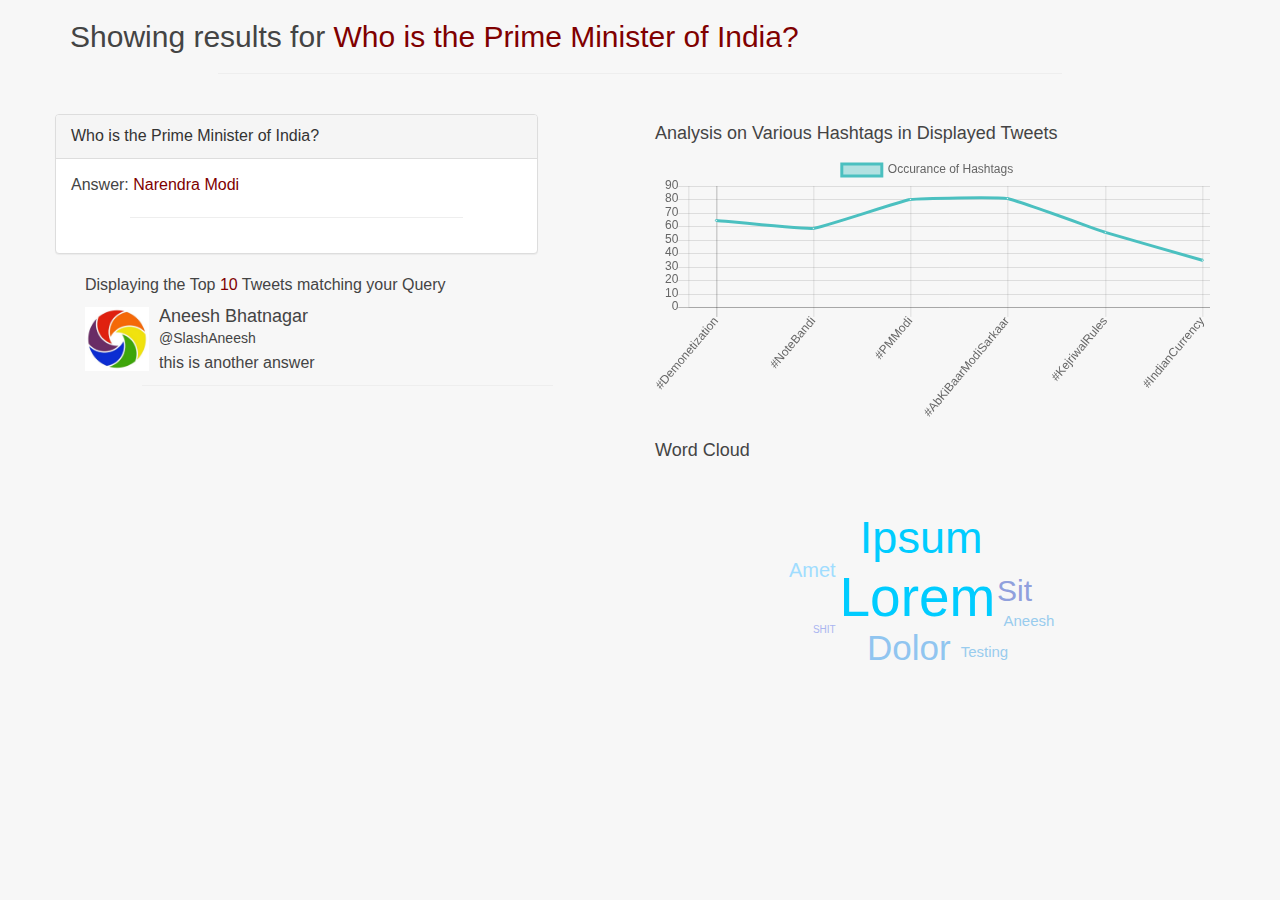
==== search.html @ 6ee364b6 "Updates to search page and plugins Added" ====
<!DOCTYPE html>
<html>
	<head>
		 <title>Search Results</title>

			<meta name="viewport" content="width=device-width , initial-scale=1">
			<meta name="description" content="">
			<meta name="author" content="">


		<link rel="shortcut icon" href="images/logo.png"/>
		<link rel="stylesheet" type="text/css" href="css/styleblocks.css">
		<link href="css/bootstrap.min.css" rel="stylesheet">
		<link rel="stylesheet" type="text/css" href="css/style.css">
		<link rel="stylesheet" type="text/css" href="css/include/jqcloud.min.css">
		<link rel="stylesheet" type="text/css" href="css/jquery-ui.theme.min.css">
		<script src="https://code.jquery.com/jquery-1.12.4.js"></script>
		<!-- <script type="text/javascript" src="js/jquery-1.11.0.js"></script> -->
		<script type="text/javascript" src="js/jquery-ui.js"></script>
		<script src="js/bootstrap.min.js"></script>
		<script src="js/include/Chart.min.js"></script>
		<script src="js/include/jqcloud.min.js"></script>
	</head>

	<body>
		<!-- container FLUID BEGINS========== -->
		<div class="container">
			<div class="row"> <!-- main row starts -->
				<div class="col-md-12" style="margin-bottom: 20px;">
					<h2>Showing results for <span class="maroon" id="search-term">Who is the Prime Minister of India?</span></h2>
					<hr>
				</div>
			 <!-- results separate column starts / left side of the page-->
				<div class="col-md-6 col-xs-12"> 
						<!-- RESULTS ROW STARTS -->
						<div class="row results">
							<!-- MAIN result card begins -->
							<div class="row">
								<div class="col-md-10">
									<div class="panel panel-default">
										<div class="panel-heading" id="search-question">Who is the Prime Minister of India?</div>
										<div class="panel-body">
											Answer: <span id="search-answer" class="maroon">Narendra Modi</span><hr/>
										</div>
									</div>
								</div>
							</div> <!-- main result row ends -->
						</div><!--results row ends-->
						<div class="rows"> <!-- secondary results begins -->
							<div class="col-md-12">
								<p>Displaying the Top <span class="maroon" id="result-count">10</span> Tweets matching your Query</p>
							</div>
							<div class="col-md-12">
								<div class="media">
									<div class="media-left media-middle pull-left">
										<a href="#"><img class="media-object" src="images/thumbnail.jpg" alt="..." width="64px"></a>
									</div>
									<div class="media-body">
										<h4 class="media-heading">Aneesh Bhatnagar</h4>
										<h5 class="media-heading">@SlashAneesh</h5>
										<p>this is another answer</p>
									</div>
								</div>
							</div> <!-- col ends -->
							<hr/>
						</div> <!-- secondary results ends -->
					<!-- results separate column ends / left side of the page-->
			 		</div> <!-- main row ends -->
			 		<div class="col-md-6 col-xs-12">
						<div class="row">
							<div class="col-md-12 col-xs-12">
								<h4>Analysis on Various Hashtags in Displayed Tweets</h4>
								<canvas id="hashtags-chart"></canvas>
							</div>
						</div>
						<div class="row">
							<div class="col-md-12 col-xs-12">
								<h4>Word Cloud</h4>
							</div>
							<div class="col-md-12 col-xs-12" id="word-cloud-area" style="height:250px;"></div>
						</div>
			 		</div>
				</div><!--main container fluid ends-->
		<script src="js/search-script.js"></script>
		</body>
</html>
---- css/style.css ----
body
{
	background-color: #F7F7F7;
	overflow-x:hidden; 
}
body {font-family: Sofia Pro, sans-serif; color: #444444; font-size: 16px}
hr
{
	border-color: #eee;
	width: 74%;
}

#hr-small
{
	width: 20%;
}

.margin-top-5{
	margin-top: 5%;
}

.margin-top-150{
	margin-top: 150px;
}

.margin-top-170{
	margin-top:170px;
}

.maroon{
	color: #800000;
}
.door
{
	
	position: absolute;
	background-color: #ddd;
}


#lefty
{
	background-image: url('../images/back5.jpg');
	background-size: 200% 100%;
	background-position: 0px 0px;
	width: 50%;
	height: 100vh;
	z-index: 199;
}


#righty
{
	background-image: url('../images/back5.jpg');
	background-size: 200% 100%;
	background-position: -675px 0px;
	width: 50%;
	height: 100vh;
	left:50%;
	z-index: 199;
}

/*center rotation button starts*/

.center-but
{
	position: absolute;
	width: 70px;
	height: 70px;
	border-radius: 70px 0 0 70px;
	border-left: solid 5px rgb(221, 221, 221);
	top: 45%;
	left: 47%;
	z-index: 20000;
	cursor: pointer;
	-webkit-animation-name:             spin;
	-webkit-animation-duration:         1s;
	-webkit-animation-iteration-count:  infinite;
	-webkit-animation-timing-function:  linear;
}

#inner-c-but
{
	position: absolute;
	width: 40px;
	height: 40px;
	top: 14px;
	left: 14px;
	border-radius: 40px 0 0 40px;
	border-left: solid 5px #656363;
	-webkit-animation-name:             spin;
	-webkit-animation-duration:         8s;
	-webkit-animation-iteration-count:  infinite;
	-webkit-animation-timing-function:  linear;
}



@-webkit-keyframes spin {
  from { -webkit-transform:rotate(0deg) } 
  to { -webkit-transform:rotate(360deg) } 
}
@-moz-keyframes spin {
  from { -webkit-transform:rotate(0deg) } 
  to { -webkit-transform:rotate(360deg) }   
}
@-o-keyframes spin {
  from { -webkit-transform:rotate(0deg) } 
  to { -webkit-transform:rotate(360deg) }   
}
@keyframes spin {
  from { -webkit-transform:rotate(0deg) } 
to { -webkit-transform:rotate(360deg) }   
}

.navbar
{
	margin: 0;
	border-radius: 0;
	padding:5px;
}

.container-fluid
{
	width: 1170px;
	margin: 0 auto;
	
}

.container-full
{
	width: 100%;
	height: 100%;
	overflow: hidden;
}

.landingPage
{
	background-image: url('../images/landing.jpg');
	background-size: cover;
	background-position: center center; 
	color: white;
	height: 100vh;
	

}

.leader{
	letter-spacing: 0.1em;
	
	margin-top: 20px;
	font-size:26px;
}

.searchBox{
	margin-top:140px;
	padding: 5px;
}

.thumbnail img
{
	width: 200px;
	border-radius: 0;
	padding: 6px;
}
.glyphicon-user
{
	font-size: 4.3em;
}

.glyphicon-user:hover
{
 color: limegreen ;
}

#down-arrow
{
	margin-top: 260px;
	-webkit-animation : toggle-opacity 3s infinite;
}

@-webkit-keyframes toggle-opacity {
    0% {opacity: 1;}
    50% {opacity: 0.5;}
    100% {opacity: 1;}
}

#result-row
{
	padding: 30px;
	padding-left: 10px;
}



/*====================LOGIN=======================*/

#login-form {
	margin: 50px auto;
	width: 300px;
}

#login-form h3 {
	background-color: #282830;
	border-radius: 5px 5px 0 0;
	color: #fff;
	font-size: 14px;
	padding: 20px;
	text-align: center;
	text-transform: uppercase;
}

#login-form fieldset {
	background: #fff;
	border-radius: 0 0 5px 5px;
	padding: 20px;
	position: relative;
}

#login-form fieldset:before {
	background-color: #fff;
	content: "";
	height: 8px;
	left: 50%;
	margin: -4px 0 0 -4px;
	position: absolute;
	top: 0;
	-webkit-transform: rotate(45deg);
	-moz-transform: rotate(45deg);
	-ms-transform: rotate(45deg);
	-o-transform: rotate(45deg);
	transform: rotate(45deg);
	width: 8px;
}

#login-form input {
	font-size: 14px;
}

#login-form input[type="email"],
#login-form input[type="password"] {
	border: 1px solid #dcdcdc;
	padding: 12px 10px;
	width: 238px;
}

#login-form input[type="email"] {
	border-radius: 3px 3px 0 0;
}

#login-form input[type="password"] {
	border-top: none;
	border-radius: 0px 0px 3px 3px;
}

#login-form input[type="submit"] {
	background: #1dabb8;
	border-radius: 3px;
	color: #fff;
	float: right;
	font-weight: bold;
	margin-top: 20px;
	padding: 12px 20px;
}

#login-form input[type="submit"]:hover { background: #198d98; }

#login-form footer {
	font-size: 12px;
	margin-top: 16px;
}

.info {
	background: #e5e5e5;
	border-radius: 50%;
	display: inline-block;
	height: 20px;
	line-height: 20px;
	margin: 0 10px 0 0;
	text-align: center;
	width: 20px;
}

fieldset {
	border: none;
	margin: 0;
}

input {
	border: none;
	font-family: inherit;
	font-size: inherit;
	margin: 0;
	-webkit-appearance: none;
}

input:focus {
  outline: none;
}

input[type="submit"] { cursor: pointer; }

.clearfix { *zoom: 1; }
.clearfix:before, .clearfix:after {
	content: "";
	display: table;	
}
.clearfix:after { clear: both; }

/*LOGIN FORM ENDS*/

textarea:focus, input[type="text"]:focus, input[type="password"]:focus, input[type="datetime"]:focus, input[type="datetime-local"]:focus, input[type="date"]:focus, input[type="month"]:focus, input[type="time"]:focus, input[type="week"]:focus, input[type="number"]:focus, input[type="email"]:focus, input[type="url"]:focus, input[type="search"]:focus, input[type="tel"]:focus, input[type="color"]:focus, .uneditable-input:focus {   
border-color: rgba(126, 239, 104, 0.8);
box-shadow: 0 1px 1px rgba(0, 0, 0, 0.075) inset, 0 0 8px rgba(126, 239, 104, 0.6);
outline: 0 none;}

/* AutoComplete UI CSS */
.ui-menu-item{
	list-style: none !important;
	margin-left:-25px;
}

.ui-autocomplete{
	width:525px !important;
}
---- css/include/jqcloud.min.css ----
/*!
 * jQCloud 2.0.2
 * Copyright 2011 Luca Ongaro (http://www.lucaongaro.eu)
 * Copyright 2013 Daniel White (http://www.developerdan.com)
 * Copyright 20142016 Damien "Mistic" Sorel (http://www.strangeplanet.fr)
 * Licensed under MIT (http://opensource.org/licenses/MIT)
 */
div.jqcloud{overflow:hidden;position:relative}div.jqcloud span{padding:0}div.jqcloud{font-family:Helvetica,Arial,sans-serif;font-size:10px;line-height:normal}div.jqcloud a{font-size:inherit;text-decoration:none}div.jqcloud span.w10{font-size:550%}div.jqcloud span.w9{font-size:500%}div.jqcloud span.w8{font-size:450%}div.jqcloud span.w7{font-size:400%}div.jqcloud span.w6{font-size:350%}div.jqcloud span.w5{font-size:300%}div.jqcloud span.w4{font-size:250%}div.jqcloud span.w3{font-size:200%}div.jqcloud span.w2{font-size:150%}div.jqcloud span.w1{font-size:100%}div.jqcloud{color:#09f}div.jqcloud a{color:inherit}div.jqcloud a:hover,div.jqcloud span.w10,div.jqcloud span.w8,div.jqcloud span.w9{color:#0cf}div.jqcloud span.w7{color:#39d}div.jqcloud span.w6{color:#90c5f0}div.jqcloud span.w5{color:#90a0dd}div.jqcloud span.w4{color:#90c5f0}div.jqcloud span.w3{color:#a0ddff}div.jqcloud span.w2{color:#9ce}div.jqcloud span.w1{color:#aab5f0}
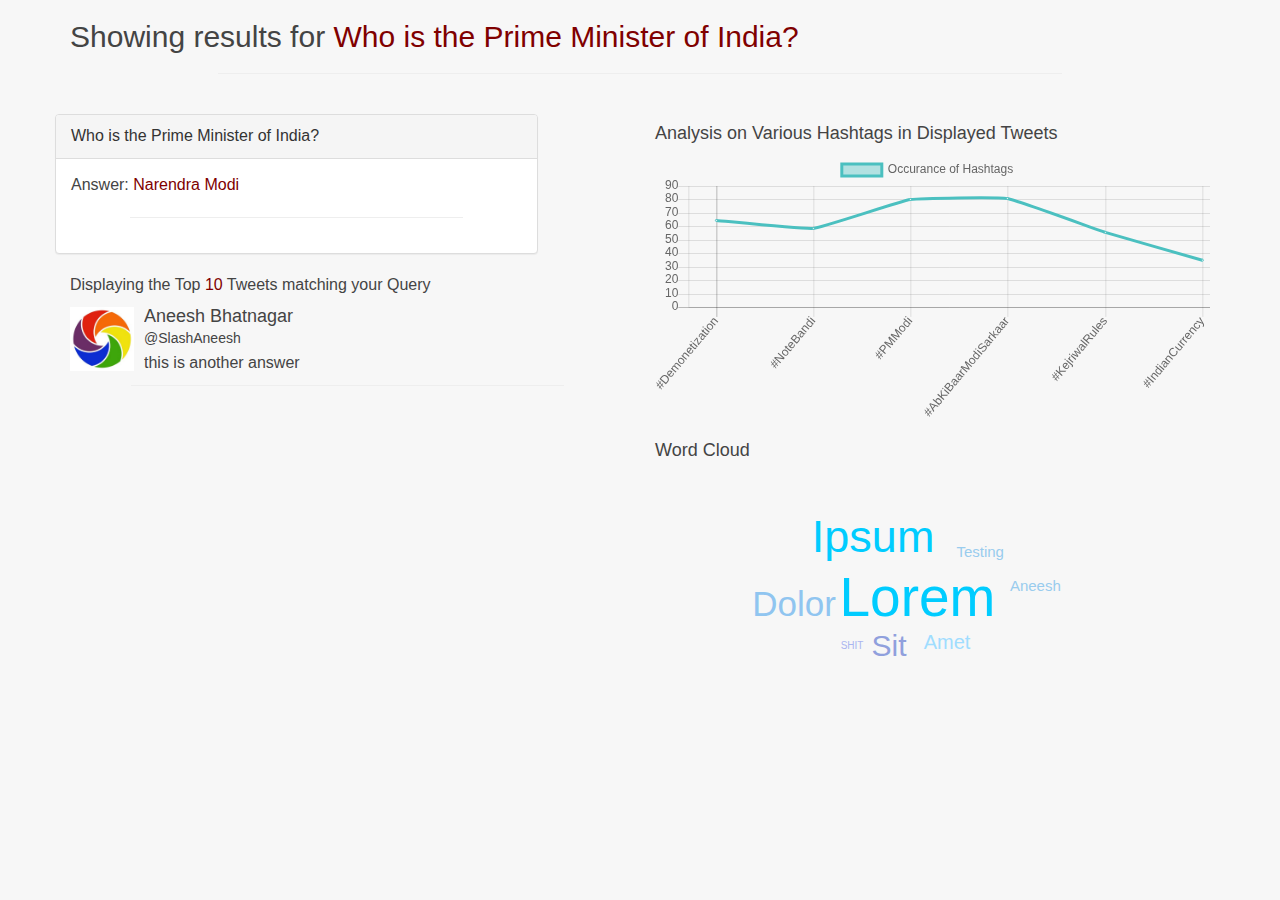
==== commit ebe92869: "Updated ID for row" ====
--- a/search.html
+++ b/search.html
@@ -46,7 +46,7 @@
 								</div>
 							</div> <!-- main result row ends -->
 						</div><!--results row ends-->
-						<div class="rows"> <!-- secondary results begins -->
+						<div class="row" id="tweets-row"> <!-- secondary results begins -->
 							<div class="col-md-12">
 								<p>Displaying the Top <span class="maroon" id="result-count">10</span> Tweets matching your Query</p>
 							</div>
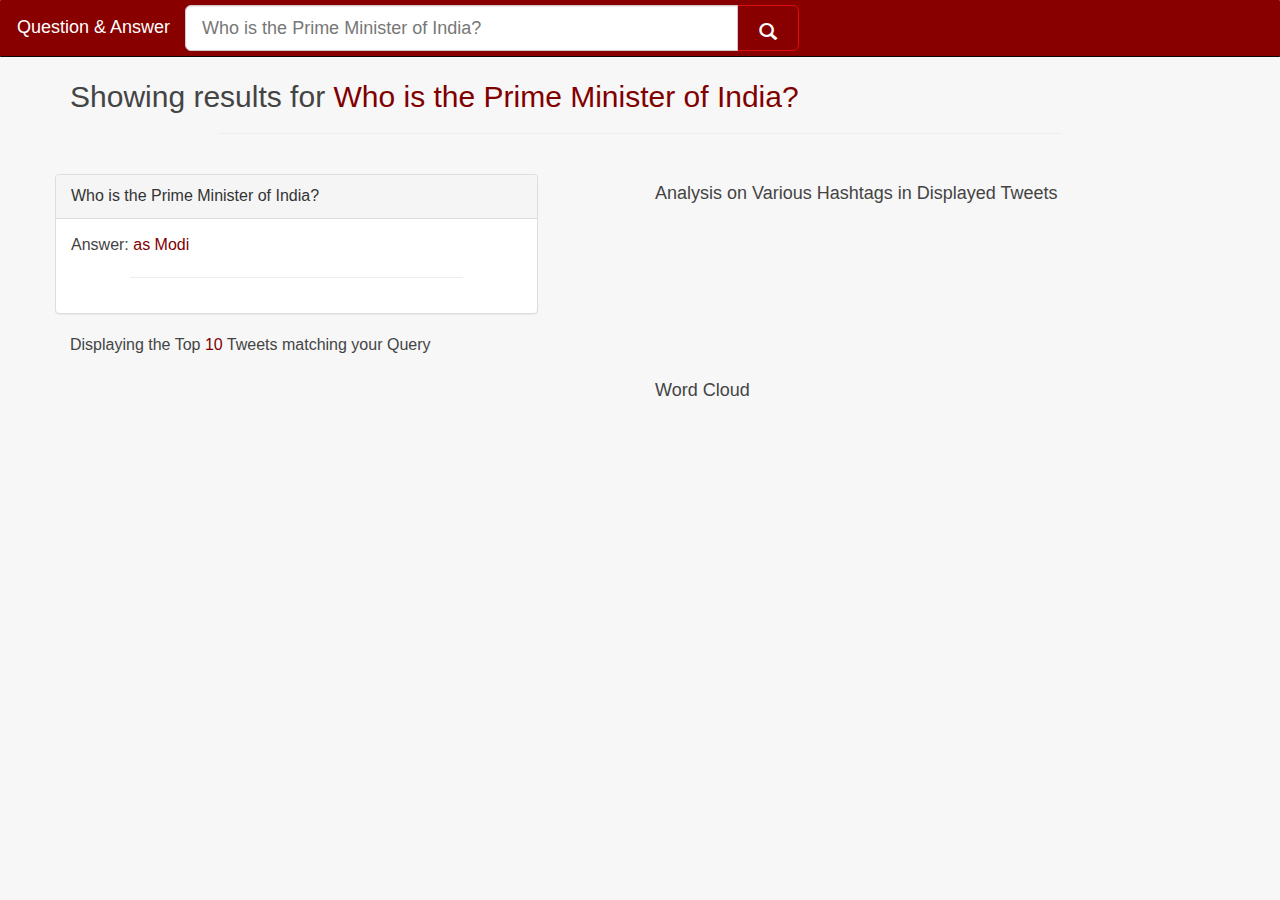
==== commit 6fd945cf: "Updated Query to server for Retrieving Search result and parsing data" ====
--- a/search.html
+++ b/search.html
@@ -24,9 +24,32 @@
 
 	<body>
 		<!-- container FLUID BEGINS========== -->
+
 		<div class="container">
+		<!-- HEADER -->
+
+         <div class="navbar navbar-inverse navbar-fixed-top" >
+    <div class="navbar-header">
+      <!-- <button type="button" class="navbar-toggle" data-toggle="collapse" data-target=".navbar-responsive-collapse">
+        <span class="icon-bar"></span>
+        <span class="icon-bar"></span>
+        <span class="icon-bar"></span>
+      </button> -->
+      <a class="navbar-brand" href="#" style="color:white;">Question &amp; Answer</a>
+
+      <form class="searchBox" style="margin-top:0; max-width:800px;">
+                      <div class="input-group input-group-lg">
+                       <input type="text" class="center-block form-control input-lg" title="Enter you query" placeholder="Who is the Prime Minister of India?" id="searchbar">
+                        <span class="input-group-btn"><button class="btn btn-lg btn-success" type="button"><i class="glyphicon glyphicon-search" style="padding:5px;"></i></button></span>
+                      </div>
+                  </form>
+              
+    </div>
+  </div>
+  
+  <!-- header endssss===== -->
 			<div class="row"> <!-- main row starts -->
-				<div class="col-md-12" style="margin-bottom: 20px;">
+				<div class="col-md-12" style="margin-bottom: 20px; margin-top:60px;">
 					<h2>Showing results for <span class="maroon" id="search-term">Who is the Prime Minister of India?</span></h2>
 					<hr>
 				</div>
@@ -40,7 +63,7 @@
 									<div class="panel panel-default">
 										<div class="panel-heading" id="search-question">Who is the Prime Minister of India?</div>
 										<div class="panel-body">
-											Answer: <span id="search-answer" class="maroon">Narendra Modi</span><hr/>
+											Answer: <span id="search-answer" class="maroon">as Modi</span><hr/>
 										</div>
 									</div>
 								</div>
@@ -50,7 +73,7 @@
 							<div class="col-md-12">
 								<p>Displaying the Top <span class="maroon" id="result-count">10</span> Tweets matching your Query</p>
 							</div>
-							<div class="col-md-12">
+							<!-- <div class="col-md-12">
 								<div class="media">
 									<div class="media-left media-middle pull-left">
 										<a href="#"><img class="media-object" src="images/thumbnail.jpg" alt="..." width="64px"></a>
@@ -61,8 +84,8 @@
 										<p>this is another answer</p>
 									</div>
 								</div>
-							</div> <!-- col ends -->
-							<hr/>
+							</div>
+							<hr/> -->
 						</div> <!-- secondary results ends -->
 					<!-- results separate column ends / left side of the page-->
 			 		</div> <!-- main row ends -->
--- a/css/style.css
+++ b/css/style.css
@@ -116,8 +116,10 @@
 .navbar
 {
 	margin: 0;
-	border-radius: 0;
-	padding:5px;
+	border-radius: 1px;
+	padding:2px;
+	background-color: #800;
+	color: white;
 }
 
 .container-fluid
@@ -154,7 +156,7 @@
 
 .searchBox{
 	margin-top:140px;
-	padding: 5px;
+	padding: 3px;
 }
 
 .thumbnail img
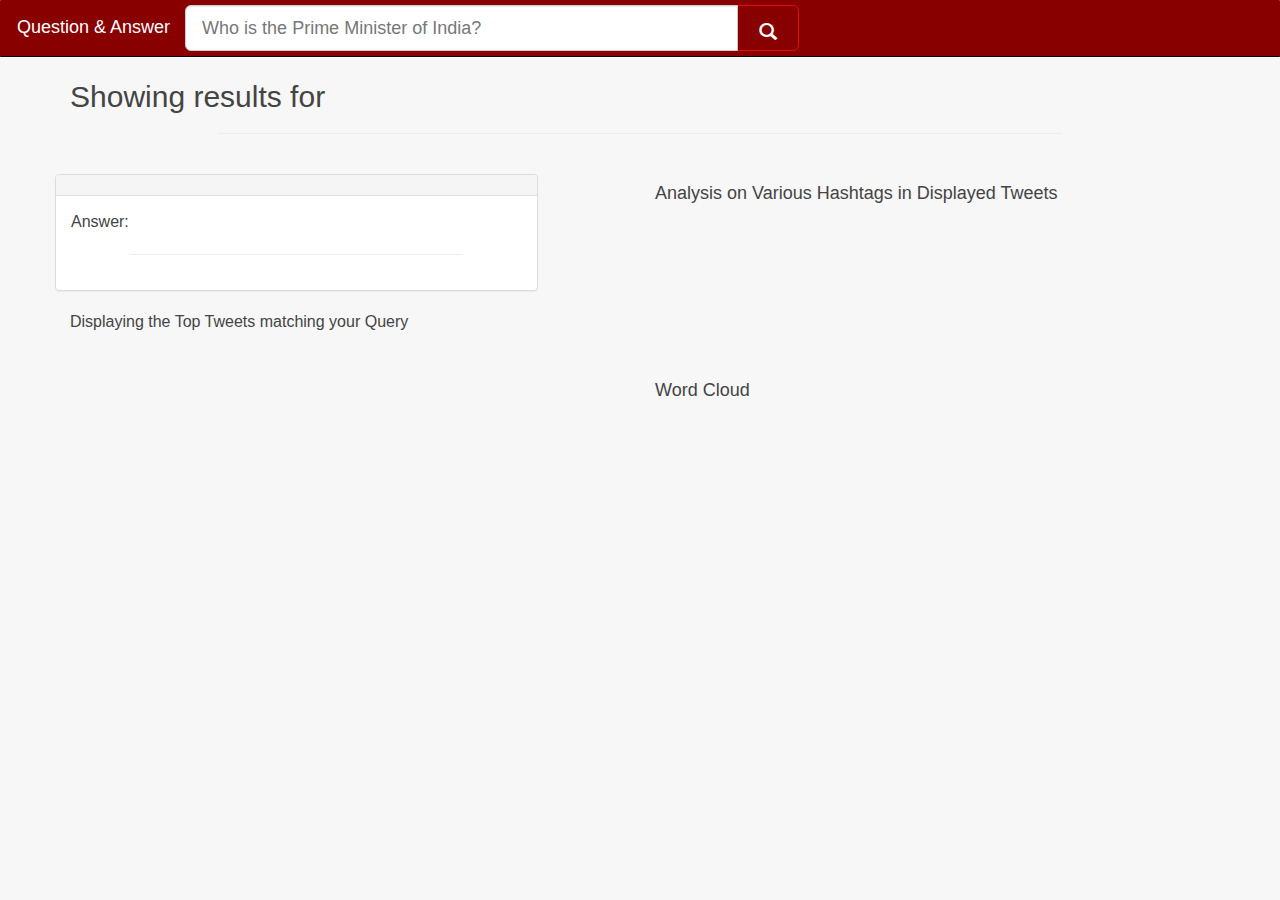
==== commit ed118f4c: "Updated search" ====
--- a/search.html
+++ b/search.html
@@ -50,7 +50,7 @@
   <!-- header endssss===== -->
 			<div class="row"> <!-- main row starts -->
 				<div class="col-md-12" style="margin-bottom: 20px; margin-top:60px;">
-					<h2>Showing results for <span class="maroon" id="search-term">Who is the Prime Minister of India?</span></h2>
+					<h2>Showing results for <span class="maroon" id="search-term"></span></h2>
 					<hr>
 				</div>
 			 <!-- results separate column starts / left side of the page-->
@@ -61,9 +61,9 @@
 							<div class="row">
 								<div class="col-md-10">
 									<div class="panel panel-default">
-										<div class="panel-heading" id="search-question">Who is the Prime Minister of India?</div>
+										<div class="panel-heading" id="search-question"></div>
 										<div class="panel-body">
-											Answer: <span id="search-answer" class="maroon">as Modi</span><hr/>
+											Answer: <span id="search-answer" class="maroon"></span><hr/>
 										</div>
 									</div>
 								</div>
@@ -71,7 +71,7 @@
 						</div><!--results row ends-->
 						<div class="row" id="tweets-row"> <!-- secondary results begins -->
 							<div class="col-md-12">
-								<p>Displaying the Top <span class="maroon" id="result-count">10</span> Tweets matching your Query</p>
+								<p>Displaying the Top <span class="maroon" id="result-count"></span> Tweets matching your Query</p>
 							</div>
 							<!-- <div class="col-md-12">
 								<div class="media">
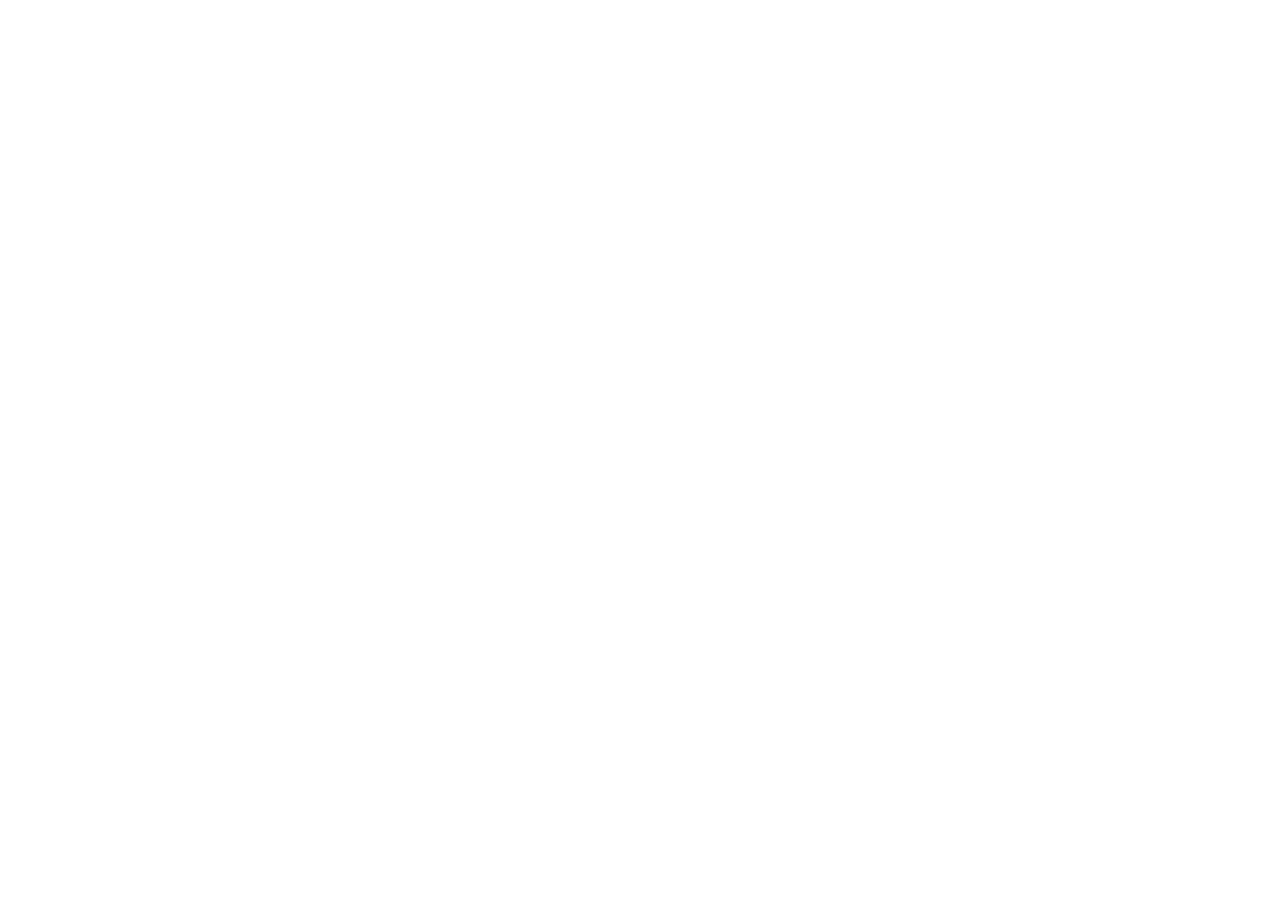
==== commit ce190611: "Implemented everything and final project" ====
--- a/search.html
+++ b/search.html
@@ -20,11 +20,18 @@
 		<script src="js/bootstrap.min.js"></script>
 		<script src="js/include/Chart.min.js"></script>
 		<script src="js/include/jqcloud.min.js"></script>
+		<style>
+			.ui-autocomplete > li{
+				padding-top:10px;
+			}
+		</style>
 	</head>
 
 	<body>
 		<!-- container FLUID BEGINS========== -->
-
+		<div id="preloader">
+			<div id="spinner"></div>
+		</div>
 		<div class="container">
 		<!-- HEADER -->
 
@@ -35,12 +42,12 @@
         <span class="icon-bar"></span>
         <span class="icon-bar"></span>
       </button> -->
-      <a class="navbar-brand" href="#" style="color:white;">Question &amp; Answer</a>
+      <a class="navbar-brand" href="index.html" style="color:white;">Question &amp; Answer</a>
 
-      <form class="searchBox" style="margin-top:0; max-width:800px;">
+      <form class="searchBox" style="margin-top:0; max-width:800px;" action="search.html" method="get" id="question-form">
                       <div class="input-group input-group-lg">
-                       <input type="text" class="center-block form-control input-lg" title="Enter you query" placeholder="Who is the Prime Minister of India?" id="searchbar">
-                        <span class="input-group-btn"><button class="btn btn-lg btn-success" type="button"><i class="glyphicon glyphicon-search" style="padding:5px;"></i></button></span>
+                       <input type="text" class="center-block form-control input-lg" title="Enter you query" placeholder="Enter your question here" id="searchbar" name="query">
+                        <span class="input-group-btn"><button class="btn btn-lg btn-success" type="submit"><i class="glyphicon glyphicon-search"></i></button></span>
                       </div>
                   </form>
               
@@ -56,7 +63,7 @@
 			 <!-- results separate column starts / left side of the page-->
 				<div class="col-md-6 col-xs-12"> 
 						<!-- RESULTS ROW STARTS -->
-						<div class="row results">
+						<div class="row results" id="result-box">
 							<!-- MAIN result card begins -->
 							<div class="row">
 								<div class="col-md-10">
@@ -92,13 +99,19 @@
 			 		<div class="col-md-6 col-xs-12">
 						<div class="row">
 							<div class="col-md-12 col-xs-12">
-								<h4>Analysis on Various Hashtags in Displayed Tweets</h4>
+								<h4 style="text-align:center;">Analysis on Various Hashtags in Displayed Tweets</h4>
 								<canvas id="hashtags-chart"></canvas>
 							</div>
 						</div>
 						<div class="row">
+							<div class="col-md-8 col-xs-12 col-md-offset-2">
+								<h4 style="text-align:center;">Analysis on Sentiment in Displayed Tweets</h4>
+								<canvas id="sentiment-chart"></canvas>
+							</div>
+						</div>
+						<div class="row">
 							<div class="col-md-12 col-xs-12">
-								<h4>Word Cloud</h4>
+								<h4 style="text-align:center;">Word Cloud</h4>
 							</div>
 							<div class="col-md-12 col-xs-12" id="word-cloud-area" style="height:250px;"></div>
 						</div>
--- a/css/style.css
+++ b/css/style.css
@@ -324,4 +324,26 @@
 
 .ui-autocomplete{
 	width:525px !important;
+}
+
+/* Spinner/ Loader CSS */
+#preloader {
+    position: fixed;
+    width: 100%;
+    height: auto;
+    min-height: 100%;
+    top: 0;
+    left: 0;
+    background-color: #ffffff;
+    z-index: 9999;
+}
+
+#spinner {
+    position: absolute;
+    width: 80px;
+    height: 80px;
+    top: 50%;
+    left: 50%;
+    margin: -40px 0 0 -40px;
+    background: url(../images/spinner.GIF) no-repeat;
 }